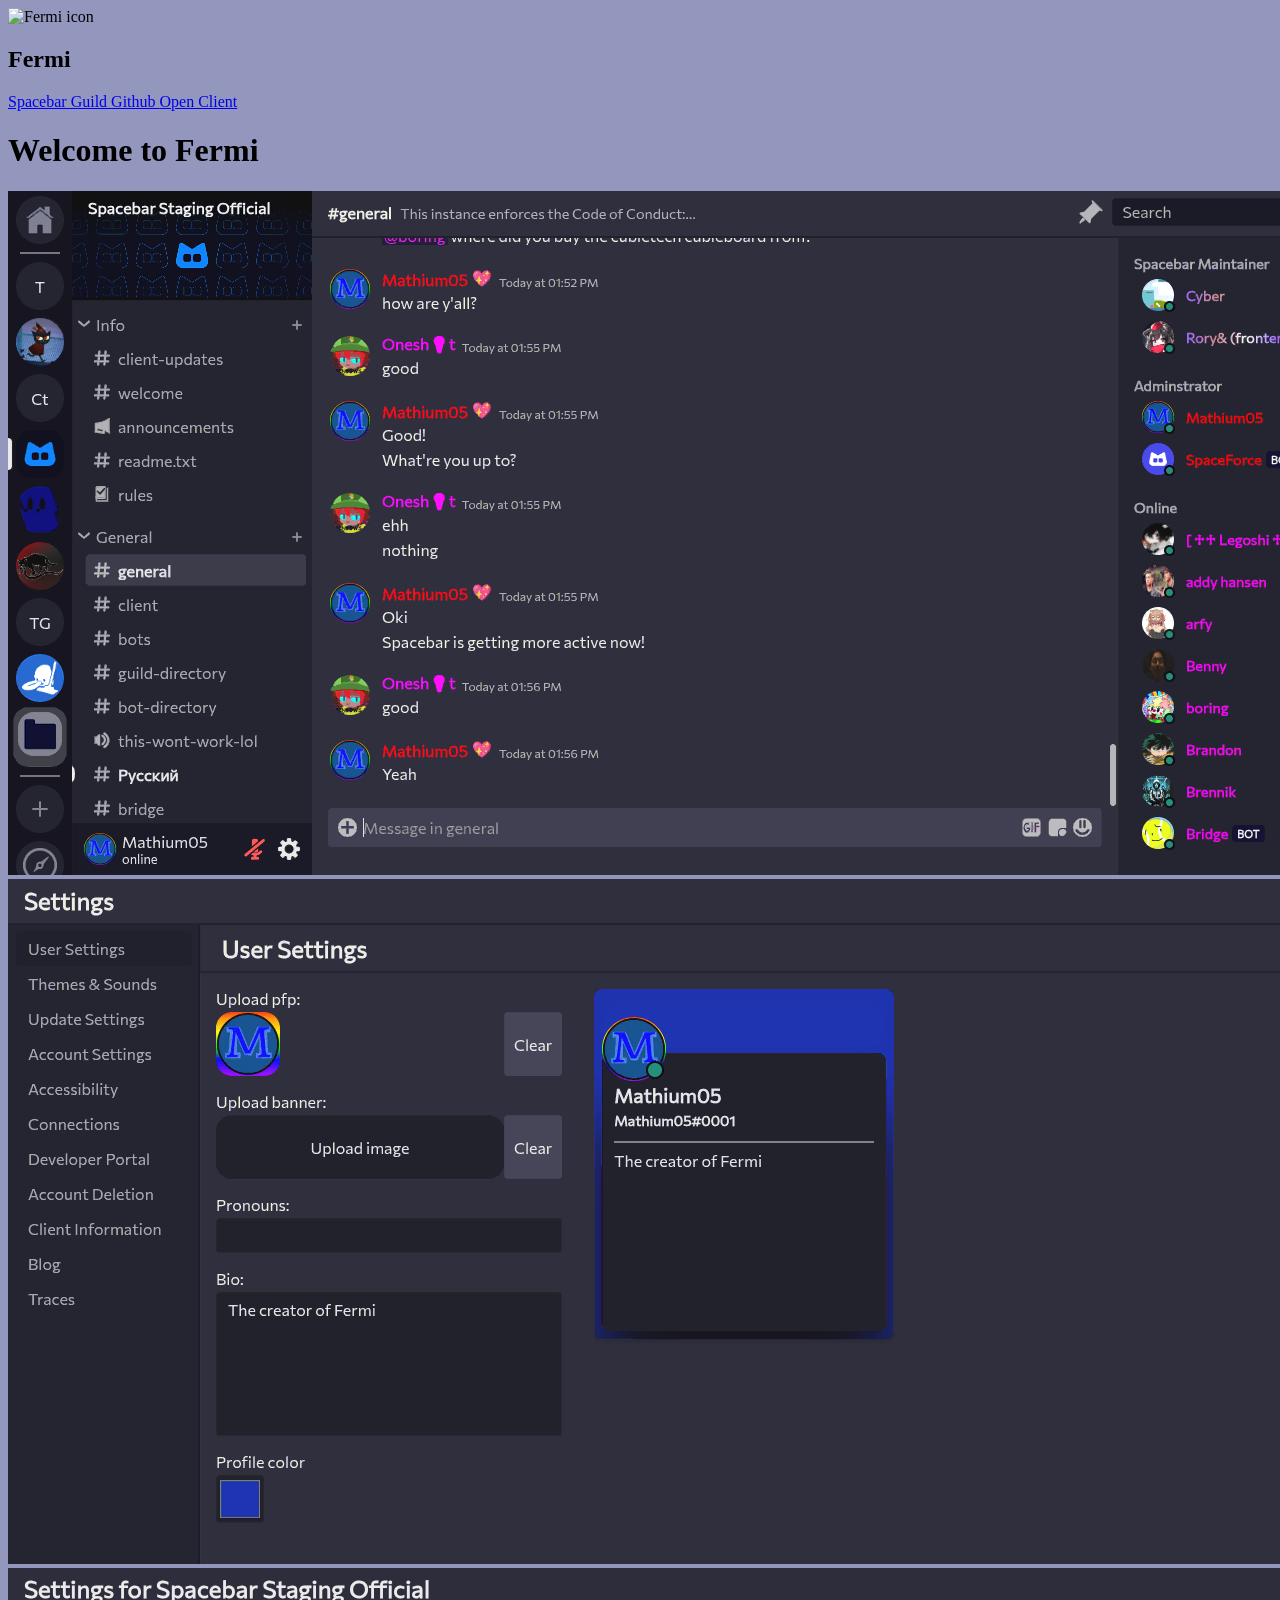
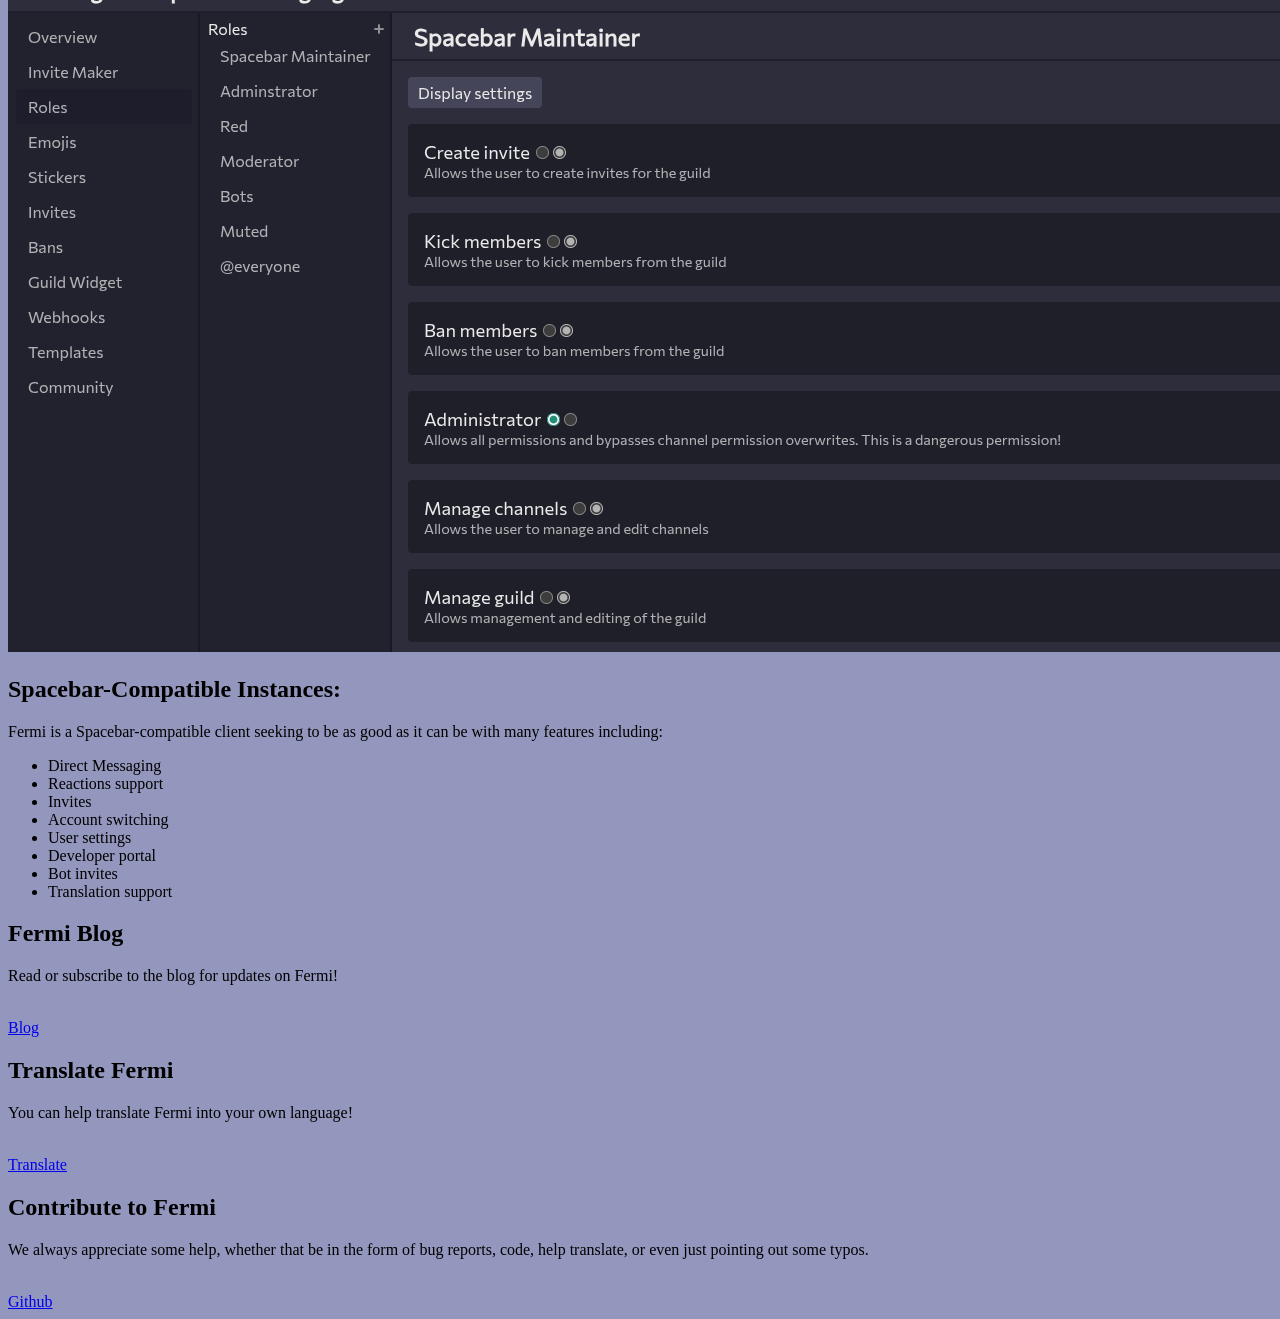
==== src/webpage/index.html @ 2a230452 "change home page order" ====
<!doctype html>
<html lang="en">
	<head>
		<meta charset="utf-8" />
		<meta name="viewport" content="width=device-width, initial-scale=1.0" />
		<title>Fermi: A Spacebar Client</title>
		<meta content="Fermi" property="og:title" />
		<meta content="Join a community of people and start chatting!" property="og:description" />
		<meta content="Join a community of people and start chatting!" name="description" />
		<meta content="/logo.webp" property="og:image" />
		<meta content="#4b458c" name="theme-color" />
		<link href="/style.css" rel="stylesheet" />
		<link href="/themes.css" rel="stylesheet" id="lightcss" />
		<style>
			body.no-theme {
				background: #16191b;
			}
			@media (prefers-color-scheme: light) {
				body.no-theme {
					background: #9397bd;
				}
			}
		</style>
	</head>

	<body class="no-theme" style="overflow-y: scroll">
		<div id="titleDiv">
			<img src="/logo.svg" width="40" alt="Fermi icon" />
			<h2 id="pageTitle">Fermi</h2>
			<a href="/invite/USgYJo?instance=https%3A%2F%2Fspacebar.chat" class="TitleButtons">
				Spacebar Guild
			</a>
			<a href="https://github.com/MathMan05/Fermi" class="TitleButtons"> Github </a>
			<a href="/channels/@me" class="TitleButtons" id="openClient" i18n="htmlPages.openClient">
				Open Client
			</a>
		</div>
		<div id="homePage">
			<h1 class="pagehead" id="welcomeJank" i18n="htmlPages.welcomeJank">Welcome to Fermi</h1>
			<div class="pagebox" id="ScreenshotSlides">
				<span class="rightArrow svg-intoMenu"></span>
				<span class="leftArrow svg-leftArrow"></span>
				<img src="./home/SS1.webp" class="screenshots" />
				<img src="./home/SS2.webp" class="screenshots hidden" />
				<img src="./home/SS3.webp" class="screenshots hidden" />
				<div id="slideCount"></div>
			</div>
			<div class="pagebox">
				<h2 id="compatableInstances" i18n="htmlPages.compatableInstances">
					Spacebar-Compatible Instances:
				</h2>
				<div id="instancebox"></div>
			</div>
			<div class="pagebox">
				<p id="box1title" i18n="htmlPages.box1title">
					Fermi is a Spacebar-compatible client seeking to be as good as it can be with many
					features including:
				</p>
				<ul id="box1Items">
					<li>Direct Messaging</li>
					<li>Reactions support</li>
					<li>Invites</li>
					<li>Account switching</li>
					<li>User settings</li>
					<li>Developer portal</li>
					<li>Bot invites</li>
					<li>Translation support</li>
				</ul>
			</div>

			<div class="pagebox">
				<h2 id="box5title" i18n="blog.fermi">Fermi Blog</h2>
				<p id="box5description" i18n="blog.desc">
					Read or subscribe to the blog for updates on Fermi!
				</p>
				<br />
				<a href="https://blog.fermi.chat" class="TitleButtons" id="blog" i18n="blog.blog"> Blog </a>
				<div id="recentBlog" class="flexttb"></div>
			</div>

			<div class="pagebox">
				<h2 id="box4title" i18n="htmlPages.transTitle">Translate Fermi</h2>
				<p id="box4description" i18n="htmlPages.transDesc">
					You can help translate Fermi into your own language!
				</p>
				<br />
				<a
					href="https://translatewiki.net/wiki/Translating:JankClient"
					class="TitleButtons"
					id="translate"
					i18n="htmlPages.trans"
				>
					Translate
				</a>
			</div>

			<div class="pagebox">
				<h2 id="box3title" i18n="htmlPages.box3title">Contribute to Fermi</h2>
				<p id="box3description" i18n="htmlPages.box3description">
					We always appreciate some help, whether that be in the form of bug reports, code, help
					translate, or even just pointing out some typos.
				</p>
				<br />
				<a href="https://github.com/MathMan05/Fermi" class="TitleButtons"> Github </a>
			</div>
		</div>
	</body>
	<script src="/home.js" type="module"></script>
</html>
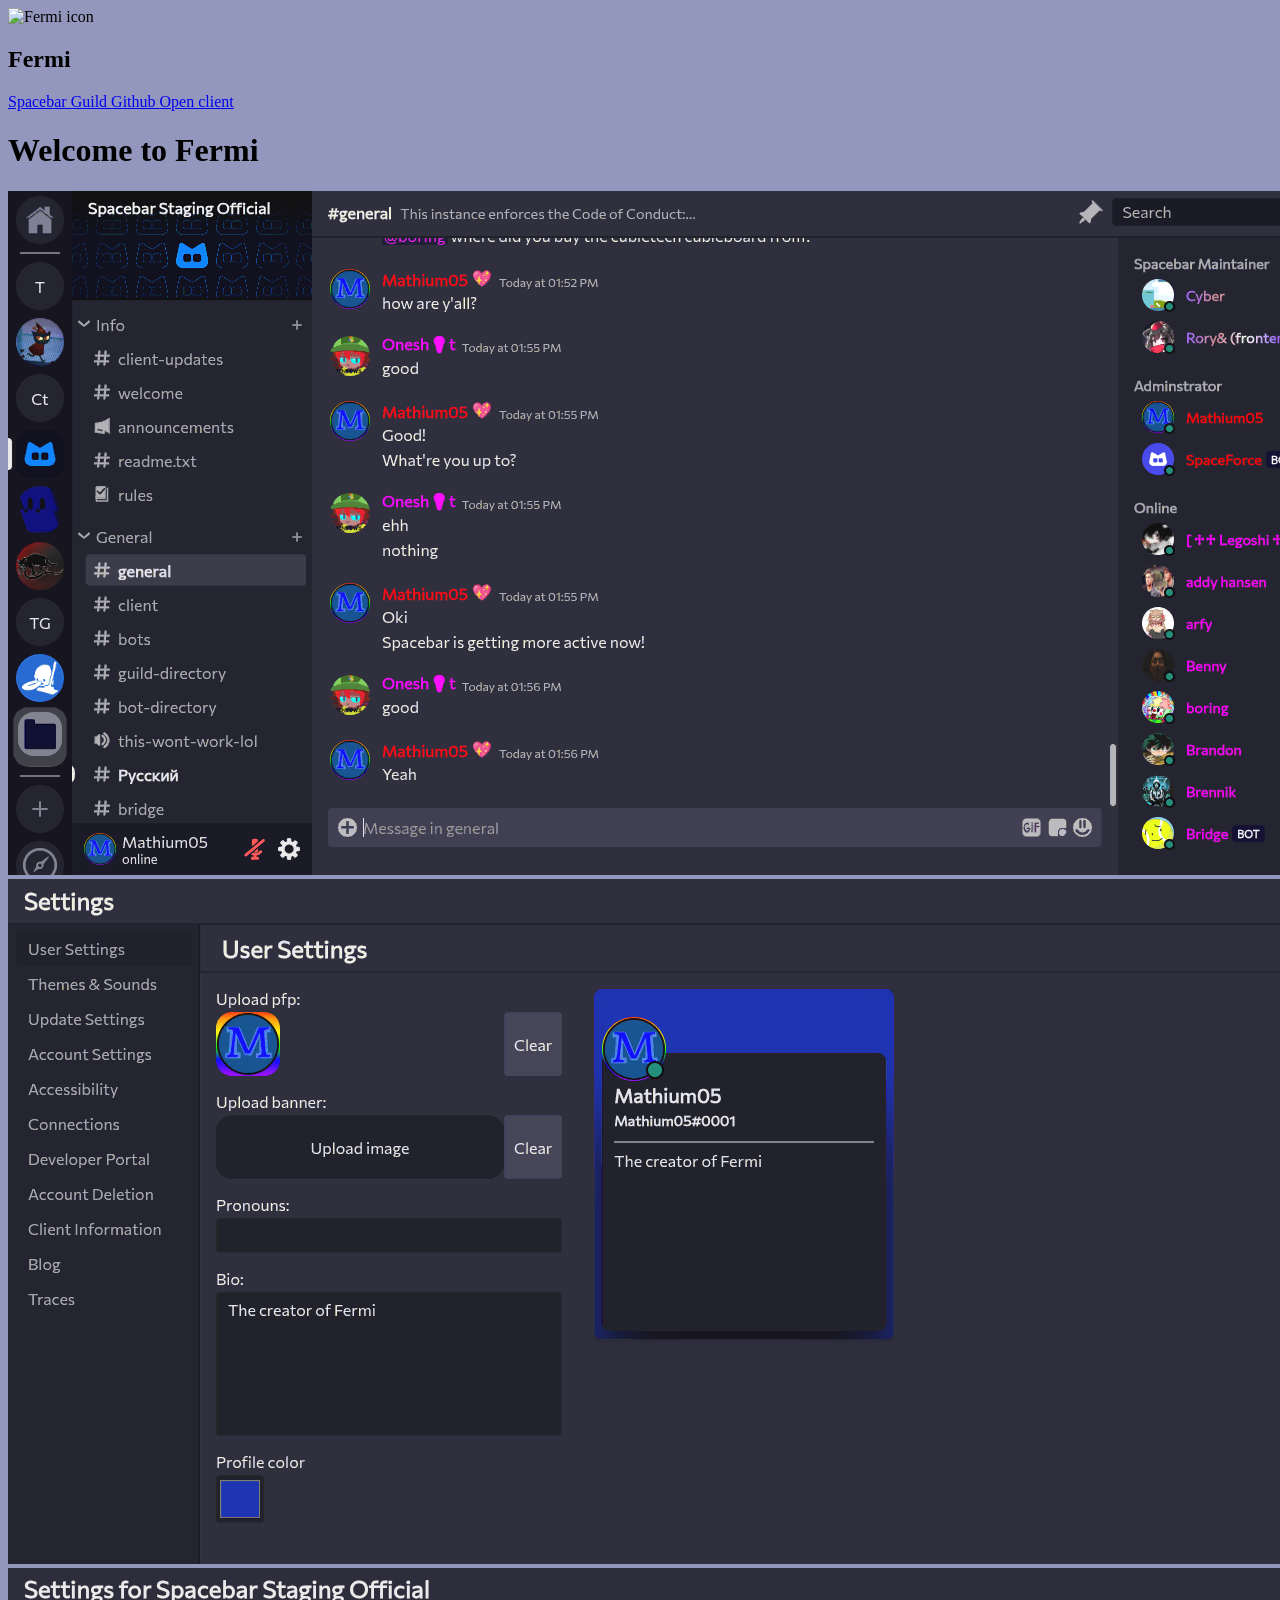
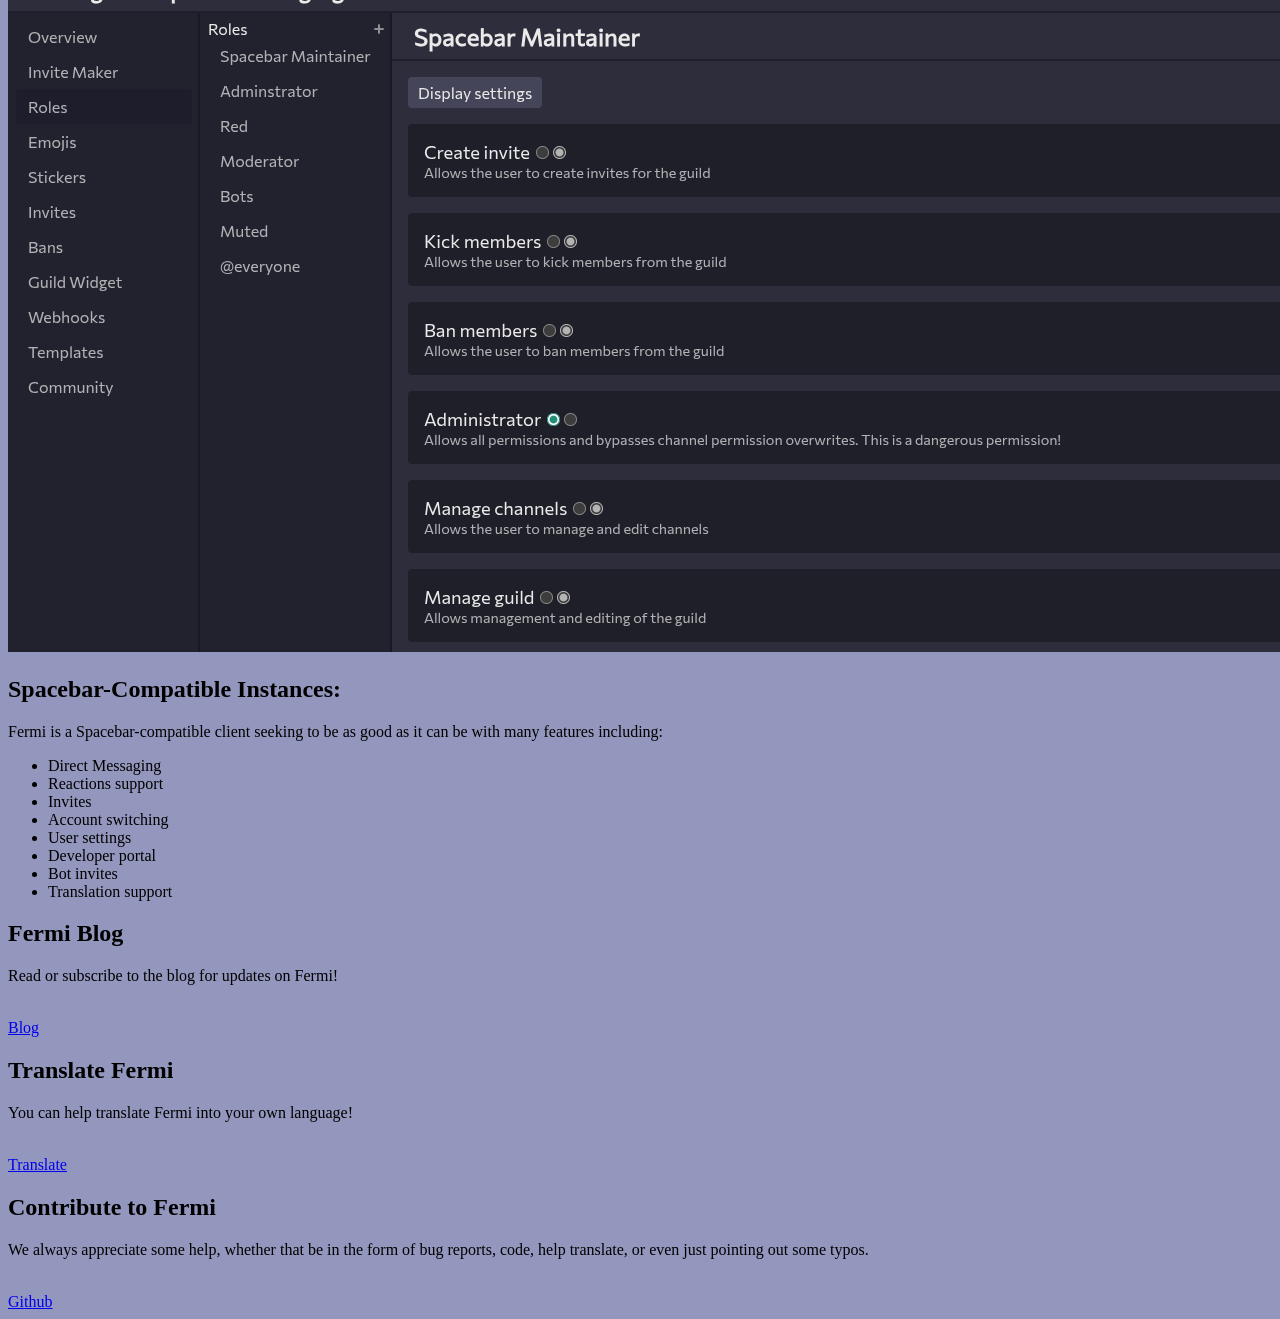
==== commit ec07d2d2: "match casing with en file" ====
--- a/src/webpage/index.html
+++ b/src/webpage/index.html
@@ -32,7 +32,7 @@
 			</a>
 			<a href="https://github.com/MathMan05/Fermi" class="TitleButtons"> Github </a>
 			<a href="/channels/@me" class="TitleButtons" id="openClient" i18n="htmlPages.openClient">
-				Open Client
+				Open client
 			</a>
 		</div>
 		<div id="homePage">
@@ -40,9 +40,9 @@
 			<div class="pagebox" id="ScreenshotSlides">
 				<span class="rightArrow svg-intoMenu"></span>
 				<span class="leftArrow svg-leftArrow"></span>
-				<img src="./home/SS1.webp" class="screenshots" />
-				<img src="./home/SS2.webp" class="screenshots hidden" />
-				<img src="./home/SS3.webp" class="screenshots hidden" />
+				<img src="./home/SS1.webp" class="screenshots" alt="Screenshot 1" />
+				<img src="./home/SS2.webp" class="screenshots hidden" alt="Screenshot 2" />
+				<img src="./home/SS3.webp" class="screenshots hidden" alt="Screenshot 3" />
 				<div id="slideCount"></div>
 			</div>
 			<div class="pagebox">
@@ -85,7 +85,7 @@
 				</p>
 				<br />
 				<a
-					href="https://translatewiki.net/wiki/Translating:JankClient"
+					href="https://translatewiki.net/wiki/Translating:Fermi"
 					class="TitleButtons"
 					id="translate"
 					i18n="htmlPages.trans"
@@ -105,5 +105,5 @@
 			</div>
 		</div>
 	</body>
-	<script src="/home.js" type="module"></script>
+	<script src="/index.js" type="module"></script>
 </html>
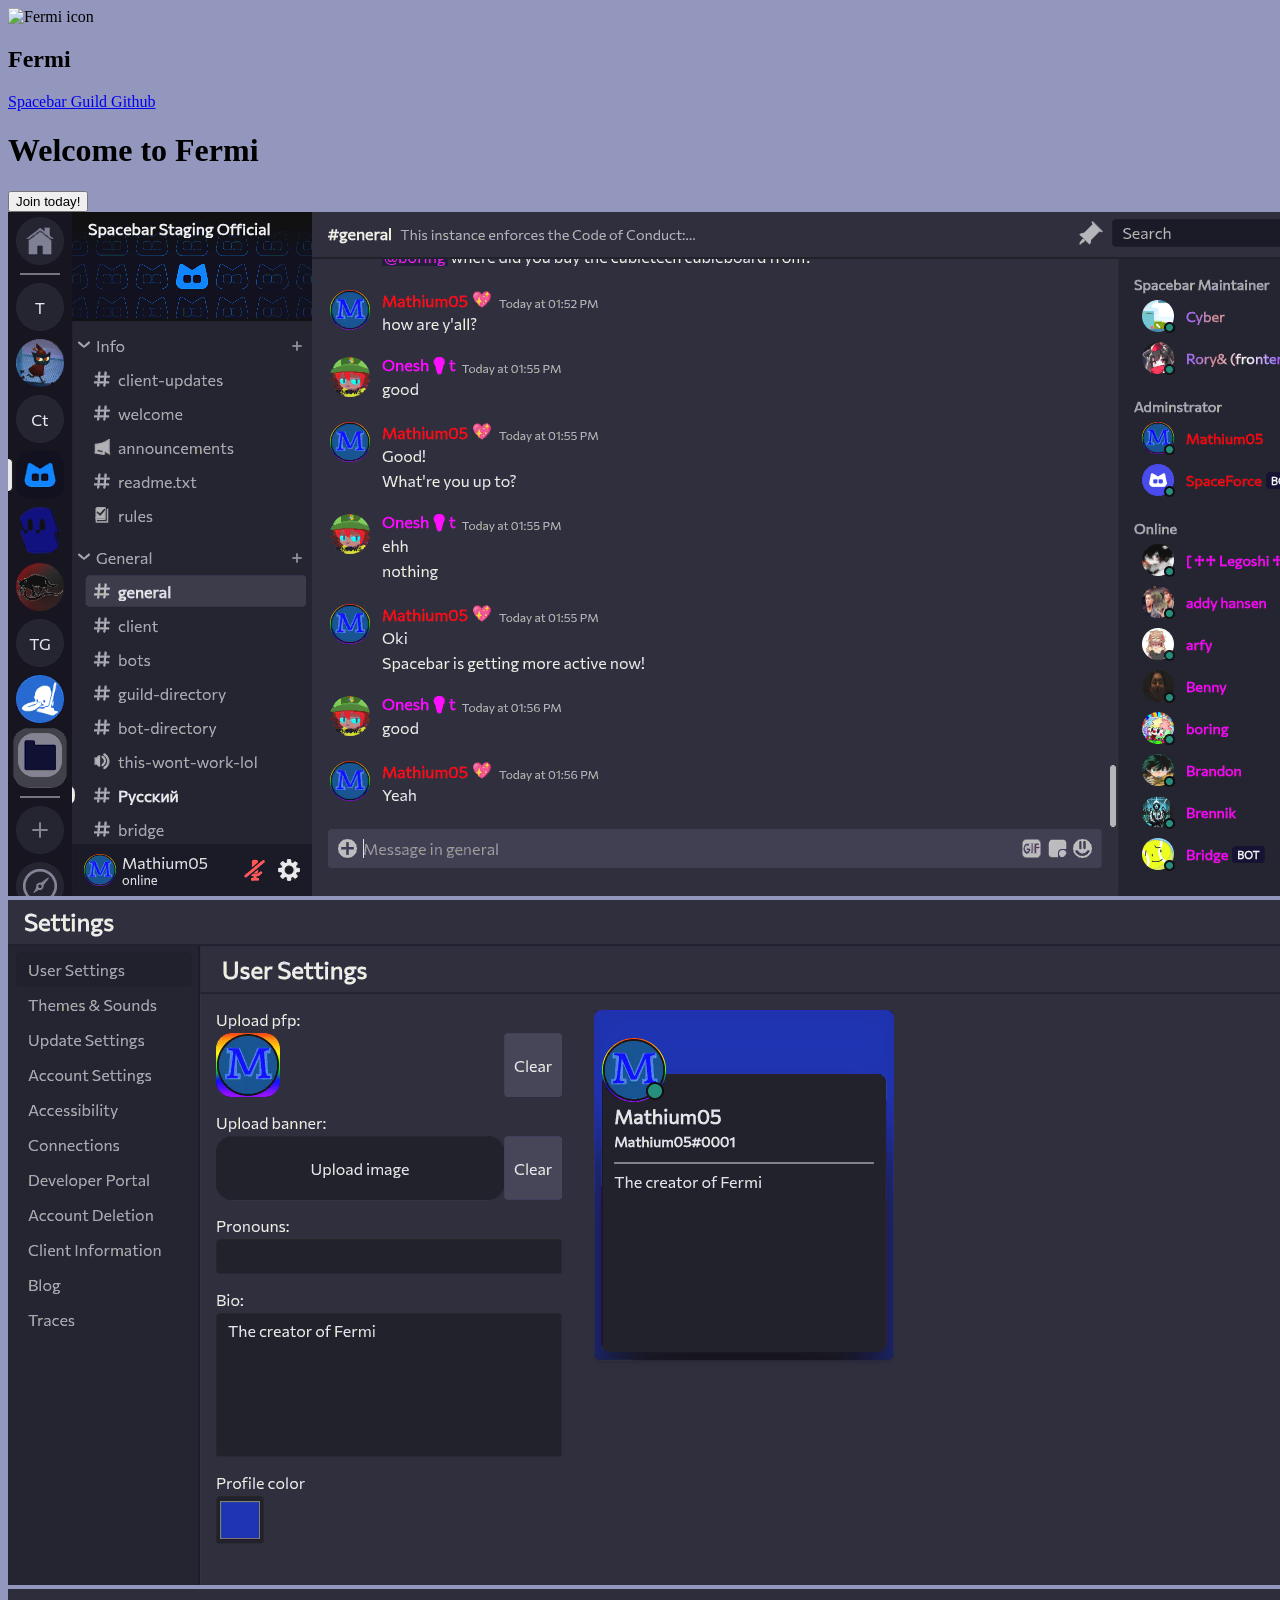
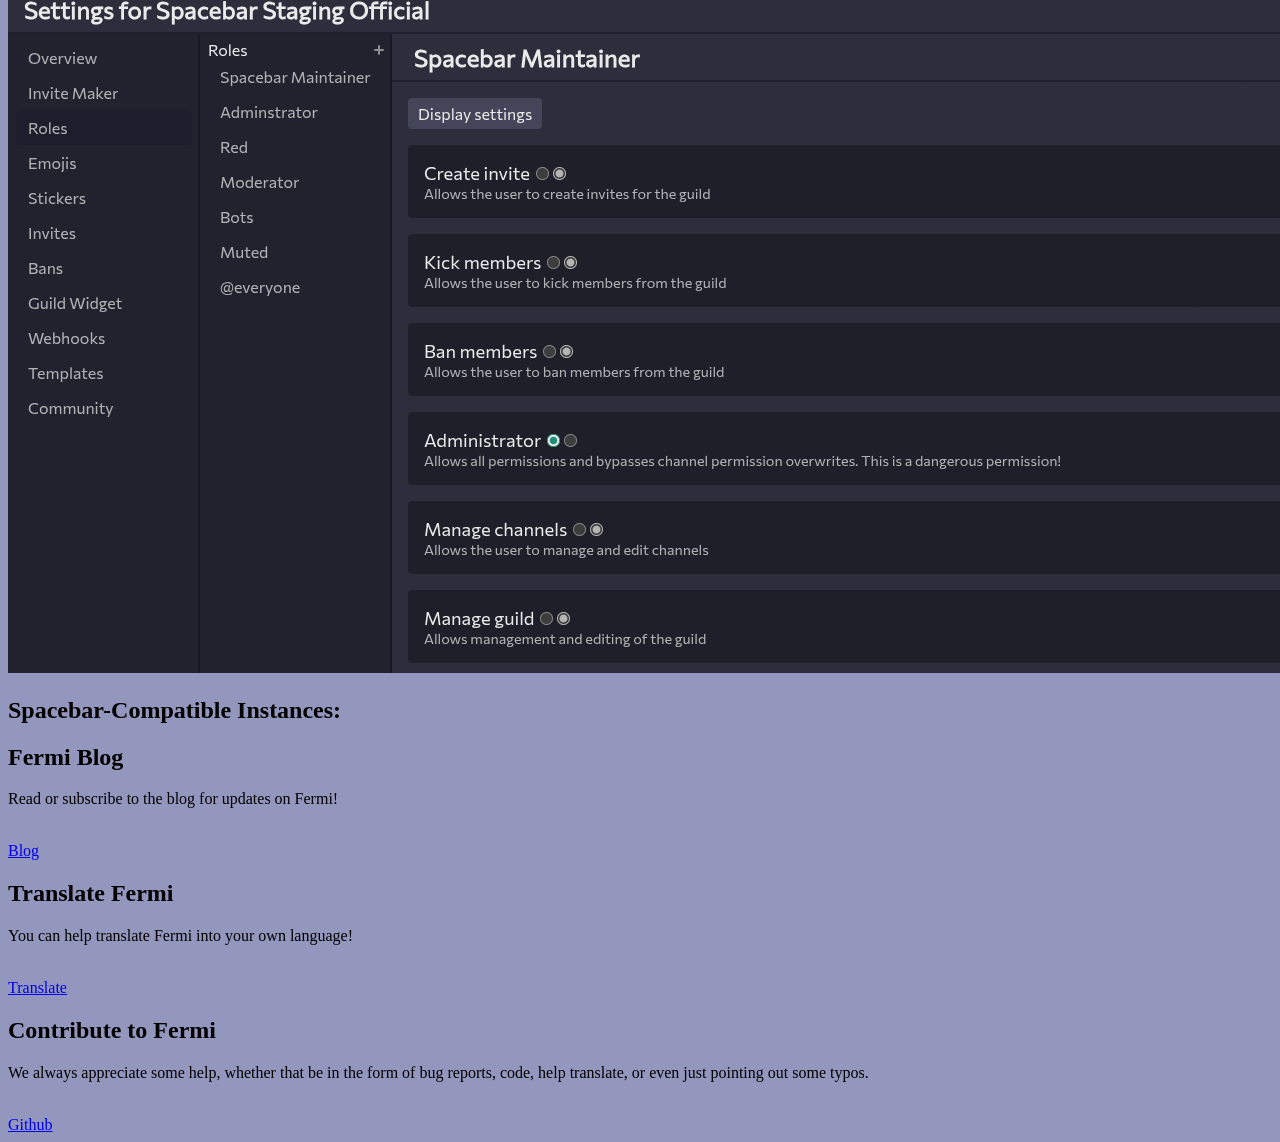
==== commit c9dc0ba5: "home page updates" ====
--- a/src/webpage/index.html
+++ b/src/webpage/index.html
@@ -24,19 +24,19 @@
 	</head>
 
 	<body class="no-theme" style="overflow-y: scroll">
-		<div id="titleDiv">
-			<img src="/logo.svg" width="40" alt="Fermi icon" />
-			<h2 id="pageTitle">Fermi</h2>
+		<header id="titleDiv">
+			<div class="flexltr center">
+				<img src="/logo.svg" width="40" alt="Fermi icon" />
+				<h2 id="pageTitle">Fermi</h2>
+			</div>
 			<a href="/invite/USgYJo?instance=https%3A%2F%2Fspacebar.chat" class="TitleButtons">
 				Spacebar Guild
 			</a>
 			<a href="https://github.com/MathMan05/Fermi" class="TitleButtons"> Github </a>
-			<a href="/channels/@me" class="TitleButtons" id="openClient" i18n="htmlPages.openClient">
-				Open client
-			</a>
-		</div>
+		</header>
 		<div id="homePage">
 			<h1 class="pagehead" id="welcomeJank" i18n="htmlPages.welcomeJank">Welcome to Fermi</h1>
+			<button id="jumpIn">Join today!</button>
 			<div class="pagebox" id="ScreenshotSlides">
 				<span class="rightArrow svg-intoMenu"></span>
 				<span class="leftArrow svg-leftArrow"></span>
@@ -50,22 +50,6 @@
 					Spacebar-Compatible Instances:
 				</h2>
 				<div id="instancebox"></div>
-			</div>
-			<div class="pagebox">
-				<p id="box1title" i18n="htmlPages.box1title">
-					Fermi is a Spacebar-compatible client seeking to be as good as it can be with many
-					features including:
-				</p>
-				<ul id="box1Items">
-					<li>Direct Messaging</li>
-					<li>Reactions support</li>
-					<li>Invites</li>
-					<li>Account switching</li>
-					<li>User settings</li>
-					<li>Developer portal</li>
-					<li>Bot invites</li>
-					<li>Translation support</li>
-				</ul>
 			</div>
 
 			<div class="pagebox">
@@ -85,7 +69,7 @@
 				</p>
 				<br />
 				<a
-					href="https://translatewiki.net/wiki/Translating:Fermi"
+					href="https://redir.fermi.chat/translate"
 					class="TitleButtons"
 					id="translate"
 					i18n="htmlPages.trans"
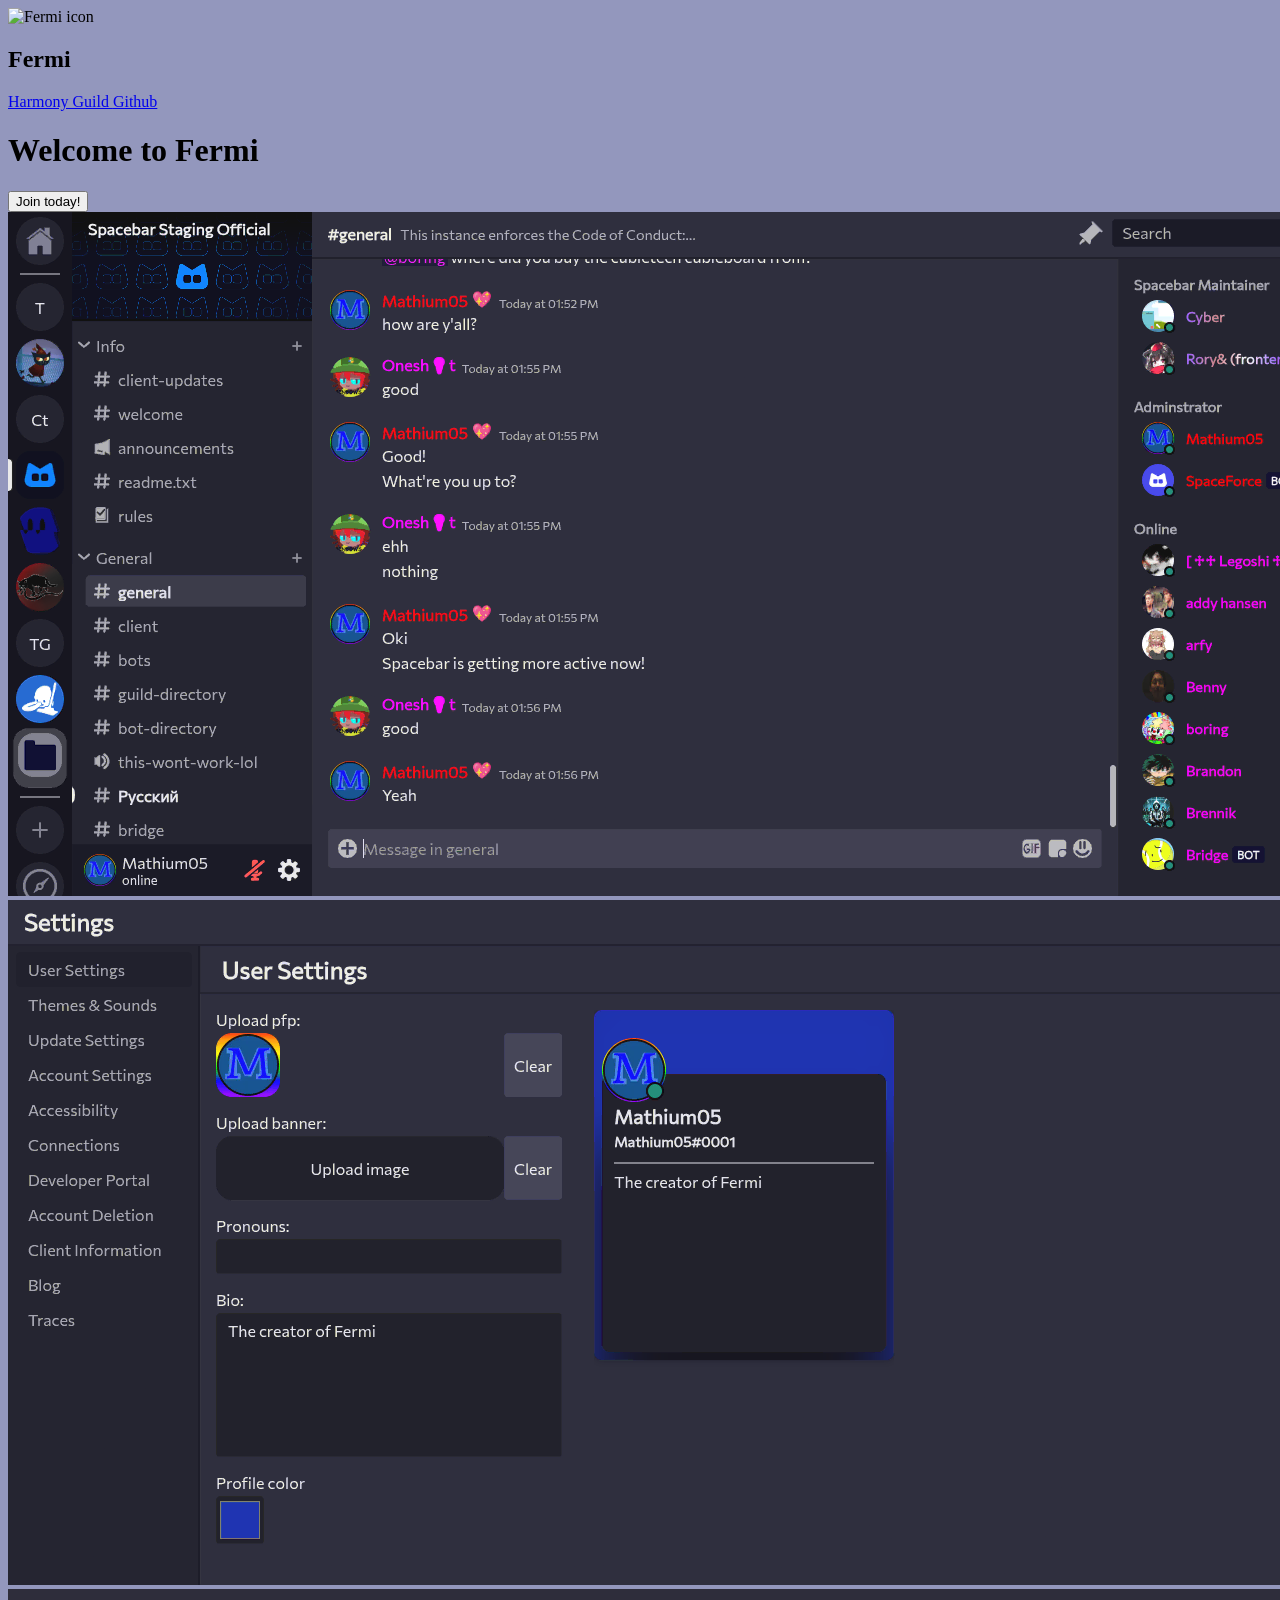
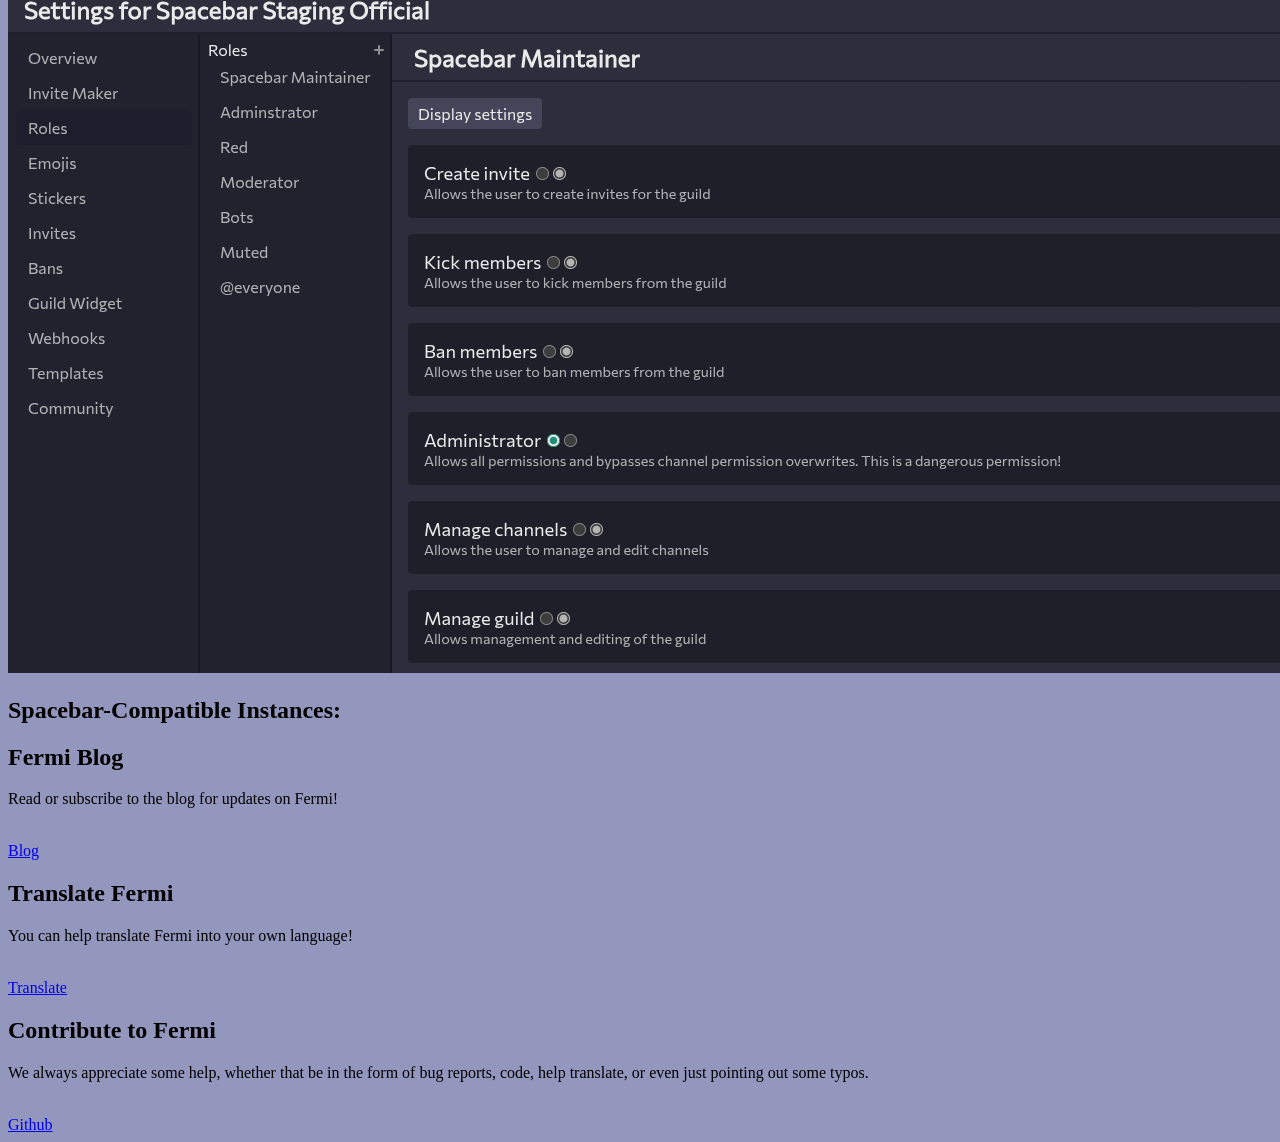
==== commit 93bae2af: "varrious minor fixes" ====
--- a/src/webpage/index.html
+++ b/src/webpage/index.html
@@ -29,9 +29,7 @@
 				<img src="/logo.svg" width="40" alt="Fermi icon" />
 				<h2 id="pageTitle">Fermi</h2>
 			</div>
-			<a href="/invite/USgYJo?instance=https%3A%2F%2Fspacebar.chat" class="TitleButtons">
-				Spacebar Guild
-			</a>
+			<a href="/invite/oPhe5g?instance=harmony" class="TitleButtons"> Harmony Guild </a>
 			<a href="https://github.com/MathMan05/Fermi" class="TitleButtons"> Github </a>
 		</header>
 		<div id="homePage">
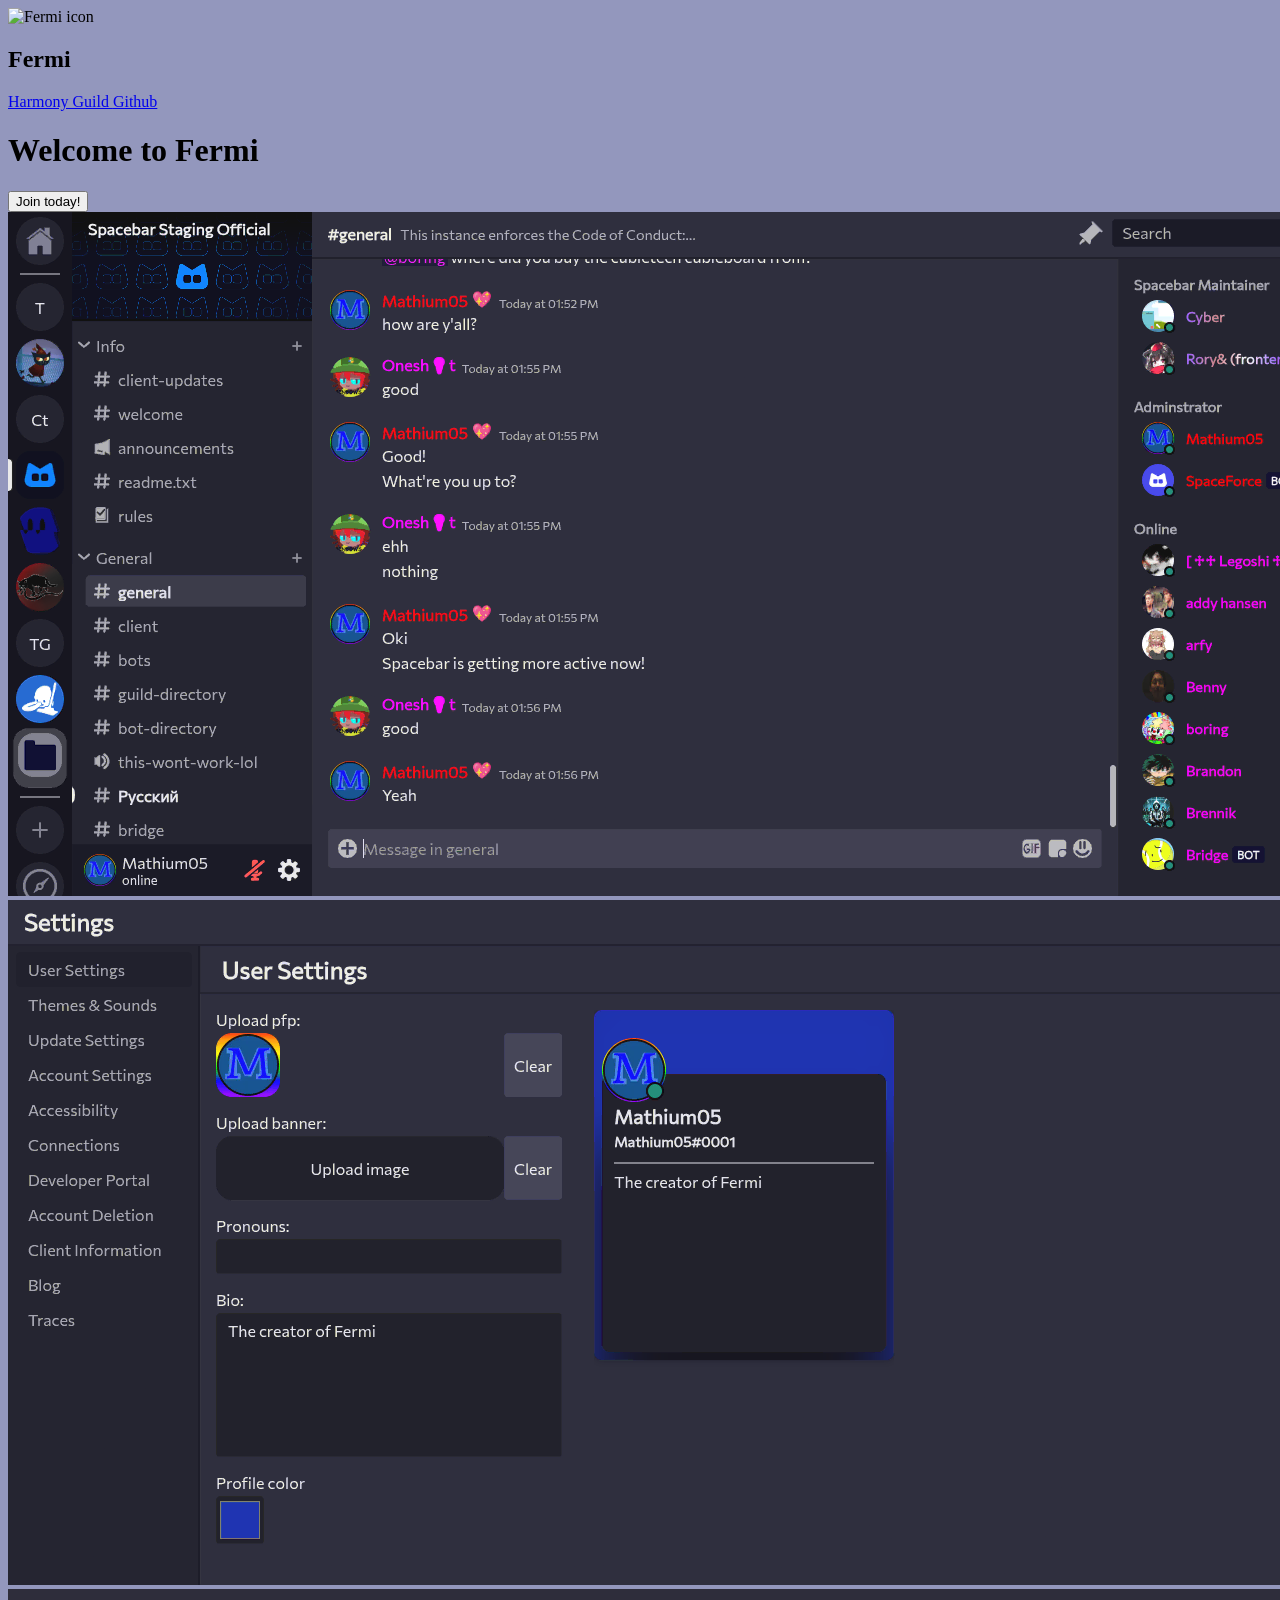
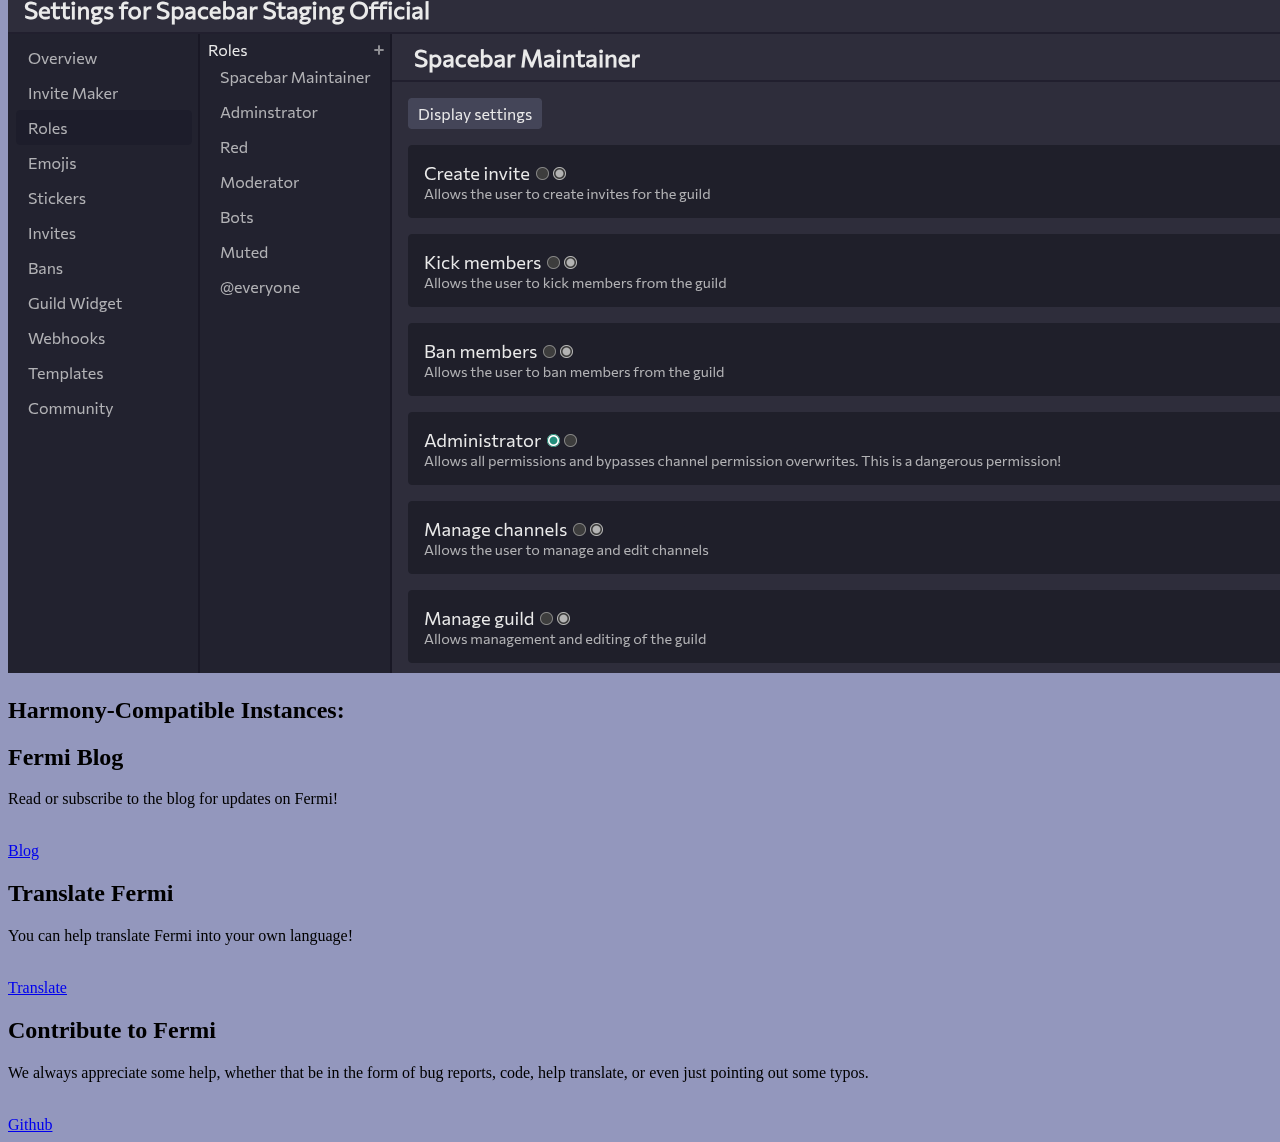
==== commit f70be828: "fix other spacebar references" ====
--- a/src/webpage/index.html
+++ b/src/webpage/index.html
@@ -3,7 +3,7 @@
 	<head>
 		<meta charset="utf-8" />
 		<meta name="viewport" content="width=device-width, initial-scale=1.0" />
-		<title>Fermi: A Spacebar Client</title>
+		<title>Fermi: A Harmony Client</title>
 		<meta content="Fermi" property="og:title" />
 		<meta content="Join a community of people and start chatting!" property="og:description" />
 		<meta content="Join a community of people and start chatting!" name="description" />
@@ -45,7 +45,7 @@
 			</div>
 			<div class="pagebox">
 				<h2 id="compatableInstances" i18n="htmlPages.compatableInstances">
-					Spacebar-Compatible Instances:
+					Harmony-Compatible Instances:
 				</h2>
 				<div id="instancebox"></div>
 			</div>
